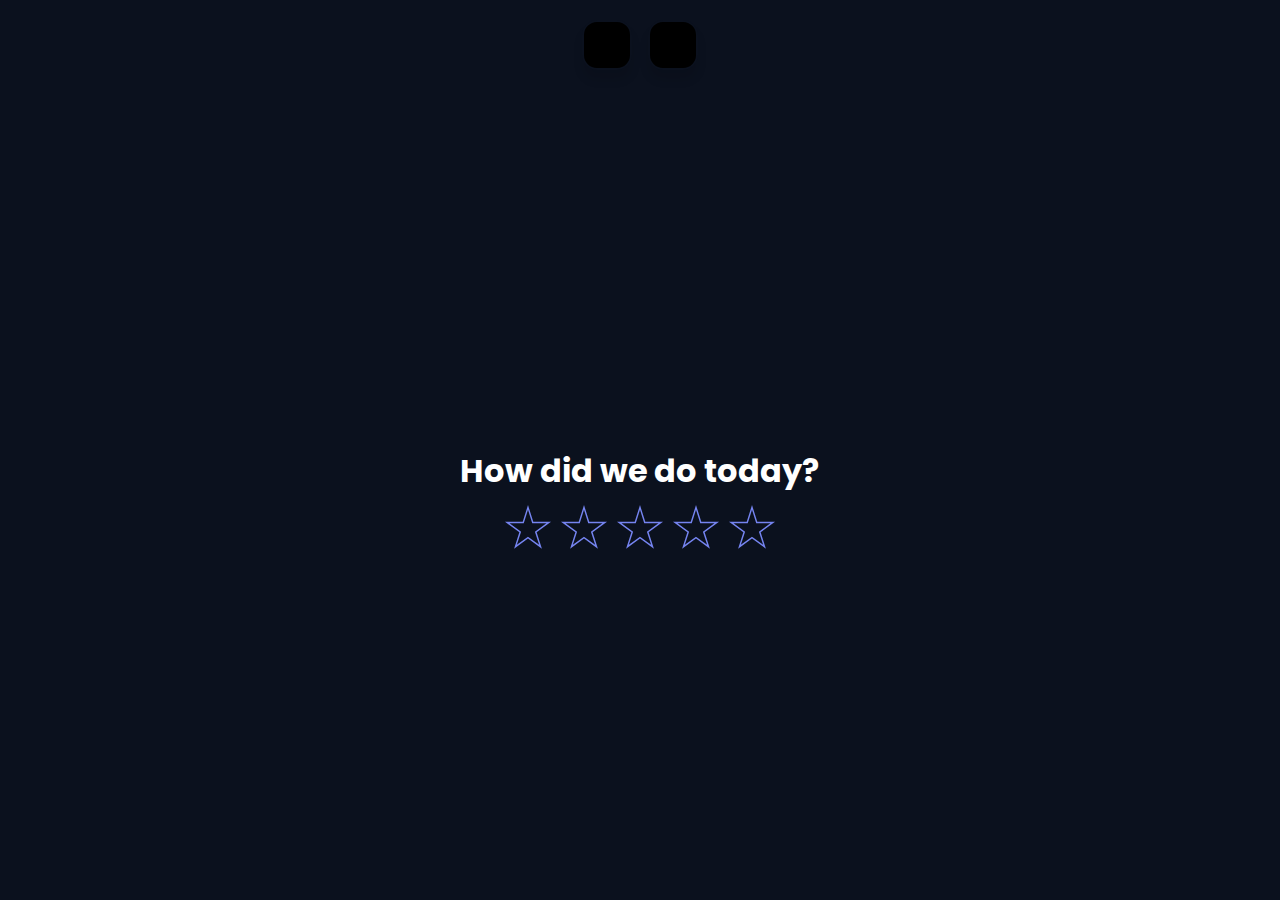
==== airer.html @ 55dc74dd "Add files via upload" ====
<!DOCTYPE html>
<html lang="en">
<head>
  <title>How did we do</title>
  <meta charset="utf-8">
  <meta name="viewport" content="width=device-width, initial-scale=1, shrink-to-fit=no">
  <link rel="stylesheet" href="styles.css">
  <link rel="stylesheet" href="https://cdnjs.cloudflare.com/ajax/libs/font-awesome/6.3.0/css/all.min.css" integrity="sha512-SzlrxWUlpfuzQ+pcUCosxcglQRNAq/DZjVsC0lE40xsADsfeQoEypE+enwcOiGjk/bSuGGKHEyjSoQ1zVisanQ==" crossorigin="anonymous" referrerpolicy="no-referrer" />
</head>
<body>
  <ul class="wrapper">
    <li class="icon facebook" data-url="https://www.facebook.com">
      <span><i class="fab fa-facebook-f"></i></span>
    </li>
    <!--  
    <li class="icon youtube" data-url="https://www.youtube.com">
      <span><i class="fab fa-youtube"></i></span>
    </li>
    <li class="icon tiktok" data-url="https://www.tiktok.com">
      <span><i class="fab fa-tiktok"></i></span>
    </li>
-->
    <li class="icon instagram" data-url="https://www.instagram.com">
      <span><i class="fab fa-instagram"></i></span>
    </li>
  </ul>
  <div class="container">
    <div class="rating-container">
      <h1>How did we do today?</h1>
    </div>
    <div class="container__items">
      <input type="radio" name="stars" id="st5">
      <label for="st5">
        <div class="star-stroke">
          <div class="star-fill"></div>
        </div>
        <div class="label-description" data-content="Excellent"></div>
      </label>
      <input type="radio" name="stars" id="st4">
      <label for="st4">
        <div class="star-stroke">
          <div class="star-fill"></div>
        </div>
        <div class="label-description" data-content="Good"></div>
      </label>
      <input type="radio" name="stars" id="st3">
      <label for="st3">
        <div class="star-stroke">
          <div class="star-fill"></div>
        </div>
        <div class="label-description" data-content="OK"></div>
      </label>
      <input type="radio" name="stars" id="st2">
      <label for="st2">
        <div class="star-stroke">
          <div class="star-fill"></div>
        </div>
        <div class="label-description" data-content="Bad"></div>
      </label>
      <input type="radio" name="stars" id="st1">
      <label for="st1">
        <div class="star-stroke">
          <div class="star-fill"></div>
        </div>
        <div class="label-description" data-content="Terrible"></div>
      </label>
    </div>
  </div>

  <script>
    document.addEventListener('DOMContentLoaded', () => {
      const starInputs = document.querySelectorAll('input[name="stars"]');
      const icons = document.querySelectorAll('.icon');

      starInputs.forEach(star => {
        star.addEventListener('change', (event) => {
          const selectedStar = event.target.id;
          setTimeout(() => {
            if (selectedStar === 'st1' || selectedStar === 'st2' || selectedStar === 'st3') {
              window.location.href = 'feedback.html';
            } else if (selectedStar === 'st4' || selectedStar === 'st5') {
              window.location.href = 'https://g.page/r/CSBDce4Rxoo9EBE/review';
            }
          }, 500); // 0.5 second pause
        });
      });

      icons.forEach(icon => {
        icon.addEventListener('click', (event) => {
          const url = icon.getAttribute('data-url');
          setTimeout(() => {
            window.open(url, '_blank');
          }, 700); // 0.5 second pause
        });
      });
    });
  </script>
</body>
</html>
---- styles.css ----
@import url("https://fonts.googleapis.com/css2?family=Poppins:wght@400;500;600&display=swap");

:root {
  --primary-colour: #0B111E;
  --secondary-colour: hsl(233 80% 70%);
  --body-color: hsl(var(--second-hue), 100%, 99%);
  --star-colour: hsl(38 90% 55%);
}

* {
  margin: 0;
  padding: 0;
  transition: 0.3s;
  box-sizing: border-box;
}

html, body {
  width: 100%;
  height: 100%;
  overflow: hidden; /* Prevent scrolling */
}

body {
  display: flex;
  flex-direction: column;
  justify-content: flex-start;
  align-items: center;
  background: var(--primary-colour);
  font-family: 'Poppins', sans-serif;
  color: #fff;
  text-align: center;
}

.rating-container {
  margin-top: 30px; /* Adjusted margin to move it higher */
  margin-bottom: 10px;
}

.container {
  display: flex;
  flex-direction: column;
  justify-content: center; /* Center vertically */
  align-items: center; /* Center horizontally */
  height: 100%; /* Take full height */
}

.container__items {
  display: flex;
  flex-direction: row-reverse;
  justify-content: center;
  align-items: center;
  gap: 0.5em;
}

.container__items input {
  display: none;
}

.container__items label {
  cursor: pointer;
  display: flex;
  justify-content: center;
  align-items: center;
  position: relative;
}

.star-stroke {
  display: grid;
  place-items: center;
  width: 3em;
  height: 3em;
  background: var(--secondary-colour);
  clip-path: polygon(50% 0%, 61% 35%, 98% 35%, 68% 57%, 79% 91%, 50% 70%, 21% 91%, 32% 57%, 2% 35%, 39% 35%);
}

.star-fill {
  width: 80%;
  height: 80%;
  background: var(--primary-colour);
  clip-path: inherit;
}

input:hover ~ label .star-stroke,
input:checked ~ label .star-stroke {
  background: var(--star-colour);
}

input:checked ~ label .star-stroke .star-fill {
  background: var(--star-colour);
}

.label-description::after {
  content: attr(data-content);
  position: absolute;
  top: 100%;
  left: 50%;
  transform: translateX(-50%);
  margin-top: 0.5em;
  color: #fff;
  text-align: center;
  font-size: 1rem;
  display: none;
}

label:hover .label-description::after {
  display: block;
}

.wrapper {
  display: flex;
  list-style: none;
  justify-content: center;
  align-items: center;
  gap: 1em;
  margin-top: 20px;
}

.wrapper .icon {
  background: black;
  border: 2px solid var(--primary-colour); /* Adding border with primary color */
  border-radius: 15px;
  padding: 15px;
  width: 50px;
  height: 50px;
  font-size: 18px;
  display: flex;
  justify-content: center;
  align-items: center;
  box-shadow: 0 10px 10px rgba(0, 0, 0, 0.1);
  cursor: pointer;
  transition: all 0.2s cubic-bezier(0.68, -0.55, 0.265, 1.55);
}

.wrapper .tooltip {
  position: absolute;
  top: 0;
  font-size: 14px;
  background: #ffffff;
  color: #ffffff;
  padding: 5px 8px;
  border-radius: 5px;
  box-shadow: 0 10px 10px rgba(0, 0, 0, 0.1);
  opacity: 0;
  pointer-events: none;
  transition: all 0.3s cubic-bezier(0.68, -0.55, 0.265, 1.55);
}

.wrapper .tooltip::before {
  position: absolute;
  content: "";
  height: 8px;
  width: 8px;
  background:black;
  bottom: -3px;
  left: 50%;
  transform: translate(-50%) rotate(45deg);
  transition: all 0.3s cubic-bezier(0.68, -0.55, 0.265, 1.55);
}

.wrapper .icon:hover .tooltip {
  top: -45px;
  opacity: 1;
  visibility: visible;
  pointer-events: auto;
}

.wrapper .icon:hover span,
.wrapper .icon:hover .tooltip {
  text-shadow: 0px -1px 0px rgba(0, 0, 0, 0.1);
}

.wrapper .facebook:hover,
.wrapper .facebook:hover .tooltip,
.wrapper .facebook:hover .tooltip::before {
  background: #1877F2;
  color: #ffffff;
}

.wrapper .tiktok:hover,
.wrapper .tiktok:hover .tooltip,
.wrapper .tiktok:hover .tooltip::before {
  background: #000000;
  color: #ffffff;
}

.wrapper .instagram:hover,
.wrapper .instagram:hover .tooltip,
.wrapper .instagram:hover .tooltip::before {
  background: #7a21b6;
  color: #ffffff;
}

.wrapper .youtube:hover,
.wrapper .youtube:hover .tooltip,
.wrapper .youtube:hover .tooltip::before {
  background: #CD201F;
  color: #ffffff;
}
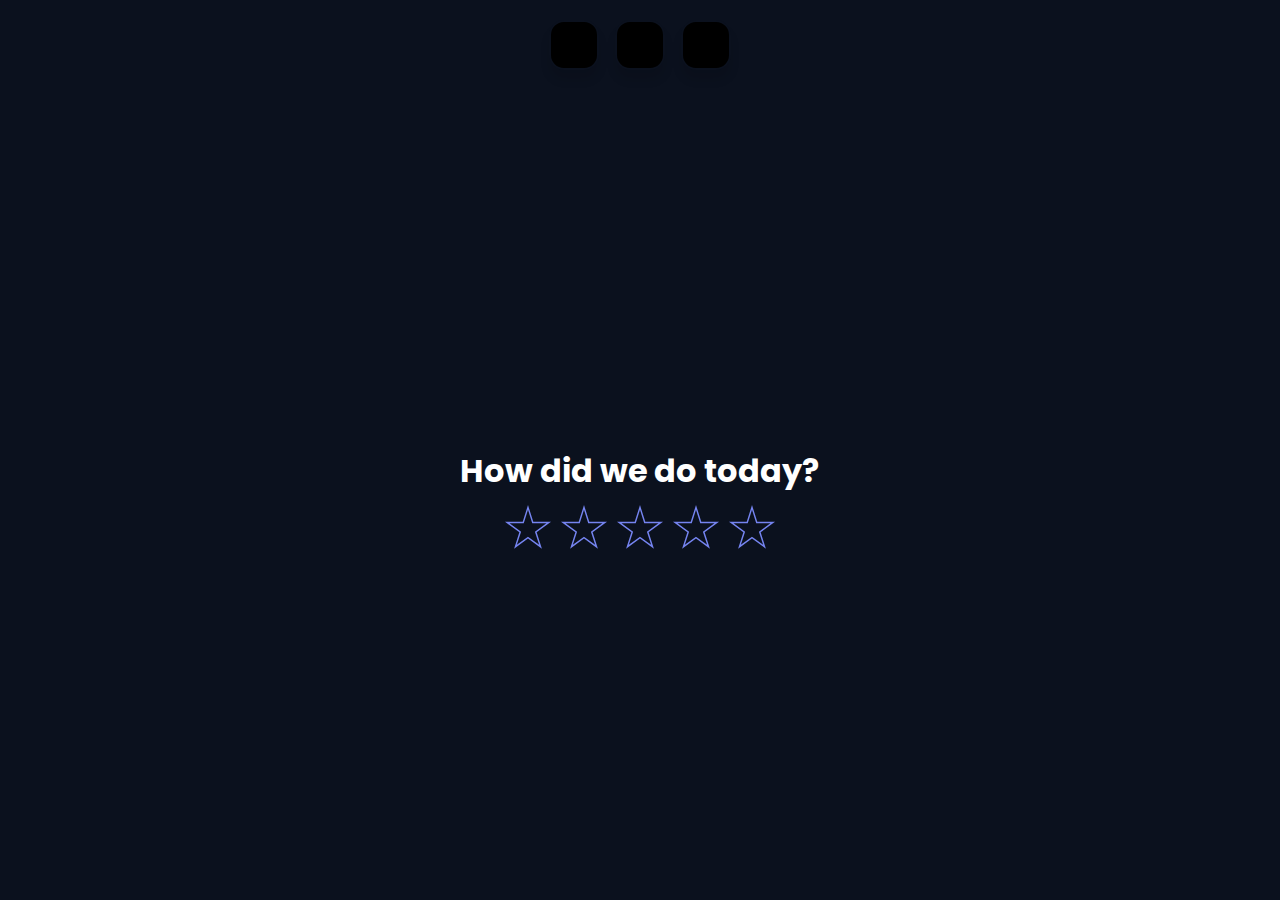
==== commit d094b6d9: "Add files via upload" ====
--- a/airer.html
+++ b/airer.html
@@ -9,20 +9,20 @@
 </head>
 <body>
   <ul class="wrapper">
-    <li class="icon facebook" data-url="https://www.facebook.com">
+    <li class="icon facebook" data-url="https://www.facebook.com/airersg/">
       <span><i class="fab fa-facebook-f"></i></span>
     </li>
+    <li class="icon whatsapp" data-url="https://api.whatsapp.com/send?phone=98287470">
+      <span><i class="fab fa-whatsapp"></i></span>
+    </li>
+    <li class="icon shopping-cart" data-url="https://airersg.com/airercatalog/">
+      <span><i class="fas fa-shopping-cart"></i></span>
+    </li>
     <!--  
-    <li class="icon youtube" data-url="https://www.youtube.com">
-      <span><i class="fab fa-youtube"></i></span>
-    </li>
-    <li class="icon tiktok" data-url="https://www.tiktok.com">
-      <span><i class="fab fa-tiktok"></i></span>
-    </li>
--->
     <li class="icon instagram" data-url="https://www.instagram.com">
       <span><i class="fab fa-instagram"></i></span>
     </li>
+  -->
   </ul>
   <div class="container">
     <div class="rating-container">
@@ -66,7 +66,6 @@
       </label>
     </div>
   </div>
-
   <script>
     document.addEventListener('DOMContentLoaded', () => {
       const starInputs = document.querySelectorAll('input[name="stars"]');
@@ -88,9 +87,16 @@
       icons.forEach(icon => {
         icon.addEventListener('click', (event) => {
           const url = icon.getAttribute('data-url');
-          setTimeout(() => {
-            window.open(url, '_blank');
-          }, 700); // 0.5 second pause
+          if (icon.classList.contains('shopping-cart')) {
+            const link = document.createElement('a');
+            link.href = url;
+            link.download = 'download.pdf';
+            link.click();
+          } else {
+            setTimeout(() => {
+              window.open(url, '_blank');
+            }, 700); // 0.5 second pause
+          }
         });
       });
     });
--- a/styles.css
+++ b/styles.css
@@ -131,6 +131,12 @@
   transition: all 0.2s cubic-bezier(0.68, -0.55, 0.265, 1.55);
 }
 
+.wrapper .icon img {
+  max-width: 100%;
+  max-height: 100%;
+  object-fit: contain;
+}
+
 .wrapper .tooltip {
   position: absolute;
   top: 0;
@@ -176,10 +182,10 @@
   color: #ffffff;
 }
 
-.wrapper .tiktok:hover,
-.wrapper .tiktok:hover .tooltip,
-.wrapper .tiktok:hover .tooltip::before {
-  background: #000000;
+.wrapper .whatsapp:hover,
+.wrapper .whatsapp:hover .tooltip,
+.wrapper .whatsapp:hover .tooltip::before {
+  background: #25D366;
   color: #ffffff;
 }
 
@@ -190,9 +196,9 @@
   color: #ffffff;
 }
 
-.wrapper .youtube:hover,
-.wrapper .youtube:hover .tooltip,
-.wrapper .youtube:hover .tooltip::before {
-  background: #CD201F;
-  color: #ffffff;
-}
+.wrapper .shopping-cart:hover,
+.wrapper .shopping-cart:hover .tooltip,
+.wrapper .shopping-cart:hover .tooltip::before {
+  background: #FF9900;
+  color: #ffffff;
+}
